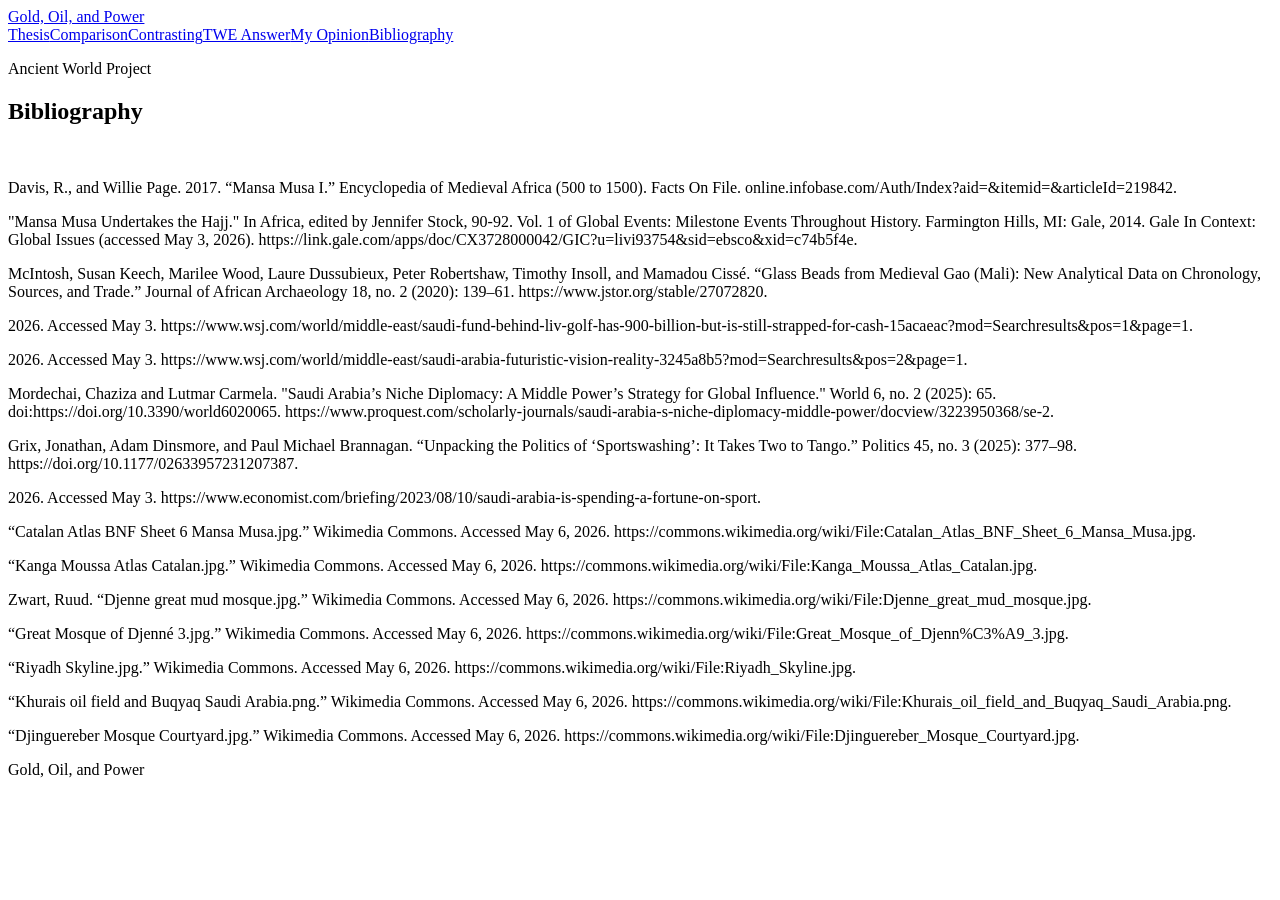
==== bibliography.html @ 3e638ce4 "Add files via upload" ====
<!DOCTYPE html>
<html lang="en"><head><meta charset="UTF-8"><meta name="viewport" content="width=device-width, initial-scale=1.0"><title>Bibliography | Gold, Oil, and Power</title><link rel="stylesheet" href="assets/styles.css"></head>
<body><header class="site-header"><nav class="nav"><a class="brand" href="index.html">Gold, Oil, and Power</a><div class="links"><a class="" href="index.html">Thesis</a><a class="" href="comparison.html">Comparison</a><a class="" href="contrast.html">Contrasting</a><a class="" href="twe.html">TWE Answer</a><a class="" href="opinion.html">My Opinion</a><a class="active" href="bibliography.html">Bibliography</a></div></nav></header>
<main class="page"><section class="hero"><div><p class="kicker">Ancient World Project</p><h1>Bibliography</h1></div><img class="hero-img" src="https://commons.wikimedia.org/wiki/Special:FilePath/Catalan%20Atlas%20BNF%20Sheet%206%20Mansa%20Musa.jpg" alt=""></section><article class="bibliography"><p>Davis, R., and Willie Page. 2017. “Mansa Musa I.” Encyclopedia of Medieval Africa (500 to 1500). Facts On File. online.infobase.com/Auth/Index?aid=&amp;itemid=&amp;articleId=219842.</p>
<p>&quot;Mansa Musa Undertakes the Hajj.&quot; In Africa, edited by Jennifer Stock, 90-92. Vol. 1 of Global Events: Milestone Events Throughout History. Farmington Hills, MI: Gale, 2014. Gale In Context: Global Issues (accessed May 3, 2026). https://link.gale.com/apps/doc/CX3728000042/GIC?u=livi93754&amp;sid=ebsco&amp;xid=c74b5f4e.</p>
<p>McIntosh, Susan Keech, Marilee Wood, Laure Dussubieux, Peter Robertshaw, Timothy Insoll, and Mamadou Cissé. “Glass Beads from Medieval Gao (Mali): New Analytical Data on Chronology, Sources, and Trade.” Journal of African Archaeology 18, no. 2 (2020): 139–61. https://www.jstor.org/stable/27072820.</p>
<p>2026. Accessed May 3. https://www.wsj.com/world/middle-east/saudi-fund-behind-liv-golf-has-900-billion-but-is-still-strapped-for-cash-15acaeac?mod=Searchresults&amp;pos=1&amp;page=1.</p>
<p>2026. Accessed May 3. https://www.wsj.com/world/middle-east/saudi-arabia-futuristic-vision-reality-3245a8b5?mod=Searchresults&amp;pos=2&amp;page=1.</p>
<p>Mordechai, Chaziza and Lutmar Carmela. &quot;Saudi Arabia’s Niche Diplomacy: A Middle Power’s Strategy for Global Influence.&quot; World 6, no. 2 (2025): 65. doi:https://doi.org/10.3390/world6020065. https://www.proquest.com/scholarly-journals/saudi-arabia-s-niche-diplomacy-middle-power/docview/3223950368/se-2.</p>
<p>Grix, Jonathan, Adam Dinsmore, and Paul Michael Brannagan. “Unpacking the Politics of ‘Sportswashing’: It Takes Two to Tango.” Politics 45, no. 3 (2025): 377–98. https://doi.org/10.1177/02633957231207387.</p>
<p>2026. Accessed May 3. https://www.economist.com/briefing/2023/08/10/saudi-arabia-is-spending-a-fortune-on-sport.</p>
<p>“Catalan Atlas BNF Sheet 6 Mansa Musa.jpg.” Wikimedia Commons. Accessed May 6, 2026. https://commons.wikimedia.org/wiki/File:Catalan_Atlas_BNF_Sheet_6_Mansa_Musa.jpg.</p>
<p>“Kanga Moussa Atlas Catalan.jpg.” Wikimedia Commons. Accessed May 6, 2026. https://commons.wikimedia.org/wiki/File:Kanga_Moussa_Atlas_Catalan.jpg.</p>
<p>Zwart, Ruud. “Djenne great mud mosque.jpg.” Wikimedia Commons. Accessed May 6, 2026. https://commons.wikimedia.org/wiki/File:Djenne_great_mud_mosque.jpg.</p>
<p>“Great Mosque of Djenné 3.jpg.” Wikimedia Commons. Accessed May 6, 2026. https://commons.wikimedia.org/wiki/File:Great_Mosque_of_Djenn%C3%A9_3.jpg.</p>
<p>“Riyadh Skyline.jpg.” Wikimedia Commons. Accessed May 6, 2026. https://commons.wikimedia.org/wiki/File:Riyadh_Skyline.jpg.</p>
<p>“Khurais oil field and Buqyaq Saudi Arabia.png.” Wikimedia Commons. Accessed May 6, 2026. https://commons.wikimedia.org/wiki/File:Khurais_oil_field_and_Buqyaq_Saudi_Arabia.png.</p>
<p>“Djinguereber Mosque Courtyard.jpg.” Wikimedia Commons. Accessed May 6, 2026. https://commons.wikimedia.org/wiki/File:Djinguereber_Mosque_Courtyard.jpg.</p></article></main><footer class="footer">Gold, Oil, and Power</footer></body></html>
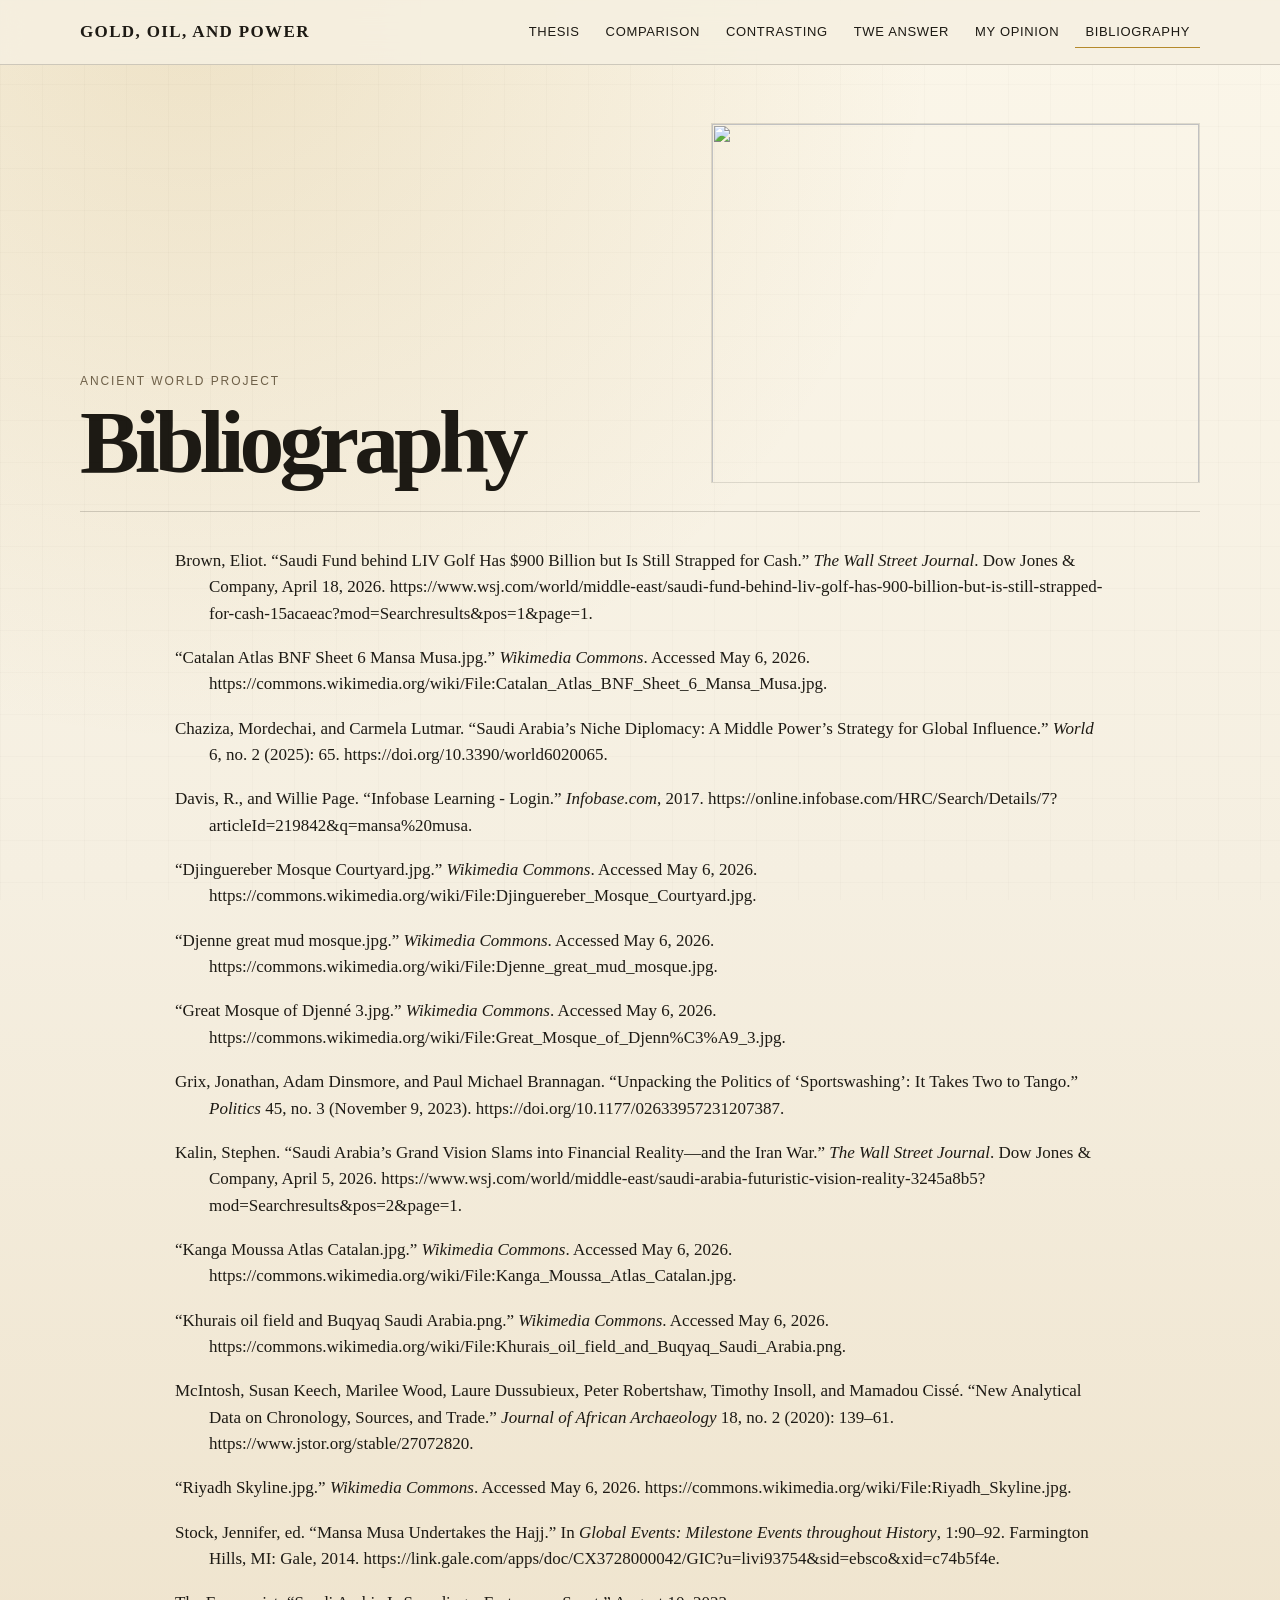
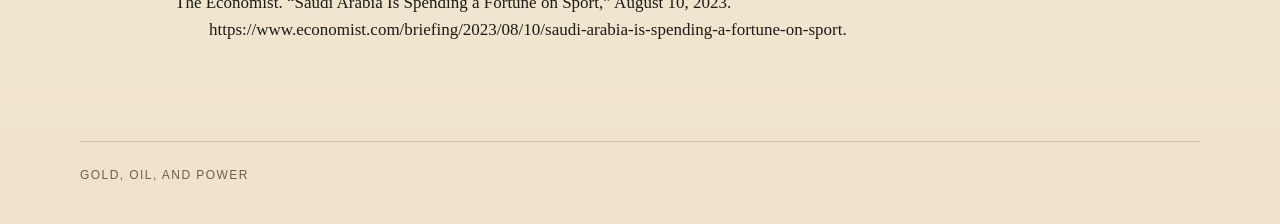
==== commit 0791674c: "Update bibliography.html" ====
--- a/bibliography.html
+++ b/bibliography.html
@@ -1,18 +1,44 @@
 <!DOCTYPE html>
-<html lang="en"><head><meta charset="UTF-8"><meta name="viewport" content="width=device-width, initial-scale=1.0"><title>Bibliography | Gold, Oil, and Power</title><link rel="stylesheet" href="assets/styles.css"></head>
-<body><header class="site-header"><nav class="nav"><a class="brand" href="index.html">Gold, Oil, and Power</a><div class="links"><a class="" href="index.html">Thesis</a><a class="" href="comparison.html">Comparison</a><a class="" href="contrast.html">Contrasting</a><a class="" href="twe.html">TWE Answer</a><a class="" href="opinion.html">My Opinion</a><a class="active" href="bibliography.html">Bibliography</a></div></nav></header>
-<main class="page"><section class="hero"><div><p class="kicker">Ancient World Project</p><h1>Bibliography</h1></div><img class="hero-img" src="https://commons.wikimedia.org/wiki/Special:FilePath/Catalan%20Atlas%20BNF%20Sheet%206%20Mansa%20Musa.jpg" alt=""></section><article class="bibliography"><p>Davis, R., and Willie Page. 2017. “Mansa Musa I.” Encyclopedia of Medieval Africa (500 to 1500). Facts On File. online.infobase.com/Auth/Index?aid=&amp;itemid=&amp;articleId=219842.</p>
-<p>&quot;Mansa Musa Undertakes the Hajj.&quot; In Africa, edited by Jennifer Stock, 90-92. Vol. 1 of Global Events: Milestone Events Throughout History. Farmington Hills, MI: Gale, 2014. Gale In Context: Global Issues (accessed May 3, 2026). https://link.gale.com/apps/doc/CX3728000042/GIC?u=livi93754&amp;sid=ebsco&amp;xid=c74b5f4e.</p>
-<p>McIntosh, Susan Keech, Marilee Wood, Laure Dussubieux, Peter Robertshaw, Timothy Insoll, and Mamadou Cissé. “Glass Beads from Medieval Gao (Mali): New Analytical Data on Chronology, Sources, and Trade.” Journal of African Archaeology 18, no. 2 (2020): 139–61. https://www.jstor.org/stable/27072820.</p>
-<p>2026. Accessed May 3. https://www.wsj.com/world/middle-east/saudi-fund-behind-liv-golf-has-900-billion-but-is-still-strapped-for-cash-15acaeac?mod=Searchresults&amp;pos=1&amp;page=1.</p>
-<p>2026. Accessed May 3. https://www.wsj.com/world/middle-east/saudi-arabia-futuristic-vision-reality-3245a8b5?mod=Searchresults&amp;pos=2&amp;page=1.</p>
-<p>Mordechai, Chaziza and Lutmar Carmela. &quot;Saudi Arabia’s Niche Diplomacy: A Middle Power’s Strategy for Global Influence.&quot; World 6, no. 2 (2025): 65. doi:https://doi.org/10.3390/world6020065. https://www.proquest.com/scholarly-journals/saudi-arabia-s-niche-diplomacy-middle-power/docview/3223950368/se-2.</p>
-<p>Grix, Jonathan, Adam Dinsmore, and Paul Michael Brannagan. “Unpacking the Politics of ‘Sportswashing’: It Takes Two to Tango.” Politics 45, no. 3 (2025): 377–98. https://doi.org/10.1177/02633957231207387.</p>
-<p>2026. Accessed May 3. https://www.economist.com/briefing/2023/08/10/saudi-arabia-is-spending-a-fortune-on-sport.</p>
-<p>“Catalan Atlas BNF Sheet 6 Mansa Musa.jpg.” Wikimedia Commons. Accessed May 6, 2026. https://commons.wikimedia.org/wiki/File:Catalan_Atlas_BNF_Sheet_6_Mansa_Musa.jpg.</p>
-<p>“Kanga Moussa Atlas Catalan.jpg.” Wikimedia Commons. Accessed May 6, 2026. https://commons.wikimedia.org/wiki/File:Kanga_Moussa_Atlas_Catalan.jpg.</p>
-<p>Zwart, Ruud. “Djenne great mud mosque.jpg.” Wikimedia Commons. Accessed May 6, 2026. https://commons.wikimedia.org/wiki/File:Djenne_great_mud_mosque.jpg.</p>
-<p>“Great Mosque of Djenné 3.jpg.” Wikimedia Commons. Accessed May 6, 2026. https://commons.wikimedia.org/wiki/File:Great_Mosque_of_Djenn%C3%A9_3.jpg.</p>
-<p>“Riyadh Skyline.jpg.” Wikimedia Commons. Accessed May 6, 2026. https://commons.wikimedia.org/wiki/File:Riyadh_Skyline.jpg.</p>
-<p>“Khurais oil field and Buqyaq Saudi Arabia.png.” Wikimedia Commons. Accessed May 6, 2026. https://commons.wikimedia.org/wiki/File:Khurais_oil_field_and_Buqyaq_Saudi_Arabia.png.</p>
-<p>“Djinguereber Mosque Courtyard.jpg.” Wikimedia Commons. Accessed May 6, 2026. https://commons.wikimedia.org/wiki/File:Djinguereber_Mosque_Courtyard.jpg.</p></article></main><footer class="footer">Gold, Oil, and Power</footer></body></html>+<html lang="en">
+<head>
+  <meta charset="UTF-8">
+  <meta name="viewport" content="width=device-width, initial-scale=1.0">
+  <title>Bibliography | Gold, Oil, and Power</title>
+  <link rel="stylesheet" href="assets/styles.css">
+</head>
+<body>
+<header class="site-header">
+  <nav class="nav">
+    <a class="brand" href="index.html">Gold, Oil, and Power</a>
+    <div class="links"><a class="" href="index.html">Thesis</a><a class="" href="comparison.html">Comparison</a><a class="" href="contrast.html">Contrasting</a><a class="" href="twe.html">TWE Answer</a><a class="" href="opinion.html">My Opinion</a><a class="active" href="bibliography.html">Bibliography</a></div>
+  </nav>
+</header>
+<main class="page">
+  <section class="hero">
+    <div>
+      <p class="kicker">Ancient World Project</p>
+      <h1>Bibliography</h1>
+    </div>
+    <img class="hero-img" src="https://commons.wikimedia.org/wiki/Special:FilePath/Catalan%20Atlas%20BNF%20Sheet%206%20Mansa%20Musa.jpg" alt="">
+  </section>
+  <article class="bibliography">
+<p>Brown, Eliot. “Saudi Fund behind LIV Golf Has $900 Billion but Is Still Strapped for Cash.” <em>The Wall Street Journal</em>. Dow Jones &amp; Company, April 18, 2026. https://www.wsj.com/world/middle-east/saudi-fund-behind-liv-golf-has-900-billion-but-is-still-strapped-for-cash-15acaeac?mod=Searchresults&amp;pos=1&amp;page=1.</p>
+<p>“Catalan Atlas BNF Sheet 6 Mansa Musa.jpg.” <em>Wikimedia Commons</em>. Accessed May 6, 2026. https://commons.wikimedia.org/wiki/File:Catalan_Atlas_BNF_Sheet_6_Mansa_Musa.jpg.</p>
+<p>Chaziza, Mordechai, and Carmela Lutmar. “Saudi Arabia’s Niche Diplomacy: A Middle Power’s Strategy for Global Influence.” <em>World</em> 6, no. 2 (2025): 65. https://doi.org/10.3390/world6020065.</p>
+<p>Davis, R., and Willie Page. “Infobase Learning - Login.” <em>Infobase.com</em>, 2017. https://online.infobase.com/HRC/Search/Details/7?articleId=219842&amp;q=mansa%20musa.</p>
+<p>“Djinguereber Mosque Courtyard.jpg.” <em>Wikimedia Commons</em>. Accessed May 6, 2026. https://commons.wikimedia.org/wiki/File:Djinguereber_Mosque_Courtyard.jpg.</p>
+<p>“Djenne great mud mosque.jpg.” <em>Wikimedia Commons</em>. Accessed May 6, 2026. https://commons.wikimedia.org/wiki/File:Djenne_great_mud_mosque.jpg.</p>
+<p>“Great Mosque of Djenné 3.jpg.” <em>Wikimedia Commons</em>. Accessed May 6, 2026. https://commons.wikimedia.org/wiki/File:Great_Mosque_of_Djenn%C3%A9_3.jpg.</p>
+<p>Grix, Jonathan, Adam Dinsmore, and Paul Michael Brannagan. “Unpacking the Politics of ‘Sportswashing’: It Takes Two to Tango.” <em>Politics</em> 45, no. 3 (November 9, 2023). https://doi.org/10.1177/02633957231207387.</p>
+<p>Kalin, Stephen. “Saudi Arabia’s Grand Vision Slams into Financial Reality—and the Iran War.” <em>The Wall Street Journal</em>. Dow Jones &amp; Company, April 5, 2026. https://www.wsj.com/world/middle-east/saudi-arabia-futuristic-vision-reality-3245a8b5?mod=Searchresults&amp;pos=2&amp;page=1.</p>
+<p>“Kanga Moussa Atlas Catalan.jpg.” <em>Wikimedia Commons</em>. Accessed May 6, 2026. https://commons.wikimedia.org/wiki/File:Kanga_Moussa_Atlas_Catalan.jpg.</p>
+<p>“Khurais oil field and Buqyaq Saudi Arabia.png.” <em>Wikimedia Commons</em>. Accessed May 6, 2026. https://commons.wikimedia.org/wiki/File:Khurais_oil_field_and_Buqyaq_Saudi_Arabia.png.</p>
+<p>McIntosh, Susan Keech, Marilee Wood, Laure Dussubieux, Peter Robertshaw, Timothy Insoll, and Mamadou Cissé. “New Analytical Data on Chronology, Sources, and Trade.” <em>Journal of African Archaeology</em> 18, no. 2 (2020): 139–61. https://www.jstor.org/stable/27072820.</p>
+<p>“Riyadh Skyline.jpg.” <em>Wikimedia Commons</em>. Accessed May 6, 2026. https://commons.wikimedia.org/wiki/File:Riyadh_Skyline.jpg.</p>
+<p>Stock, Jennifer, ed. “Mansa Musa Undertakes the Hajj.” In <em>Global Events: Milestone Events throughout History</em>, 1:90–92. Farmington Hills, MI: Gale, 2014. https://link.gale.com/apps/doc/CX3728000042/GIC?u=livi93754&amp;sid=ebsco&amp;xid=c74b5f4e.</p>
+<p>The Economist. “Saudi Arabia Is Spending a Fortune on Sport,” August 10, 2023. https://www.economist.com/briefing/2023/08/10/saudi-arabia-is-spending-a-fortune-on-sport.</p>
+  </article>
+</main>
+<footer class="footer">Gold, Oil, and Power</footer>
+</body>
+</html>
--- a/assets/styles.css
+++ b/assets/styles.css
@@ -0,0 +1,190 @@
+:root{
+  --paper:#f5efe1;
+  --ink:#1d1a14;
+  --muted:#6e6048;
+  --gold:#b58a2c;
+  --oil:#10100e;
+  --line:rgba(29,26,20,.18);
+}
+*{box-sizing:border-box}
+html{scroll-behavior:smooth}
+body{
+  margin:0;
+  font-family: Georgia, 'Times New Roman', serif;
+  color:var(--ink);
+  background:
+    radial-gradient(circle at 15% 0%, rgba(181,138,44,.18), transparent 35%),
+    linear-gradient(180deg,#fbf6e9 0%,var(--paper) 48%,#eee2ca 100%);
+  overflow-x:hidden;
+}
+body::before{
+  content:"";
+  position:fixed;
+  inset:0;
+  pointer-events:none;
+  background-image:linear-gradient(rgba(29,26,20,.035) 1px, transparent 1px),linear-gradient(90deg, rgba(29,26,20,.035) 1px, transparent 1px);
+  background-size:42px 42px;
+  opacity:.55;
+}
+a{color:inherit;text-decoration:none}
+.site-header{
+  position:sticky;
+  top:0;
+  z-index:20;
+  backdrop-filter:blur(14px);
+  background:rgba(245,239,225,.88);
+  border-bottom:1px solid var(--line);
+}
+.nav{
+  width:min(1120px, calc(100% - 32px));
+  margin:0 auto;
+  display:flex;
+  align-items:center;
+  justify-content:space-between;
+  gap:24px;
+  padding:16px 0;
+}
+.brand{
+  font-size:17px;
+  letter-spacing:.08em;
+  text-transform:uppercase;
+  font-weight:700;
+  white-space:nowrap;
+}
+.links{
+  display:flex;
+  gap:6px;
+  flex-wrap:wrap;
+  justify-content:flex-end;
+  font-family:Arial, Helvetica, sans-serif;
+  font-size:13px;
+  letter-spacing:.05em;
+  text-transform:uppercase;
+}
+.links a{
+  padding:8px 10px;
+  border-bottom:1px solid transparent;
+}
+.links a:hover,.links a.active{border-bottom-color:var(--gold)}
+.page{
+  width:min(1120px, calc(100% - 32px));
+  margin:0 auto;
+  padding:58px 0 80px;
+}
+.hero{
+  display:grid;
+  grid-template-columns:minmax(0,1.1fr) minmax(280px,.9fr);
+  gap:34px;
+  align-items:end;
+  margin-bottom:36px;
+  border-bottom:1px solid var(--line);
+  padding-bottom:28px;
+}
+h1{
+  margin:0;
+  font-size:clamp(44px,7vw,92px);
+  line-height:.9;
+  letter-spacing:-.055em;
+  font-weight:700;
+}
+.kicker{
+  font-family:Arial, Helvetica, sans-serif;
+  text-transform:uppercase;
+  letter-spacing:.16em;
+  color:var(--muted);
+  font-size:12px;
+  margin:0 0 14px;
+}
+.hero-img,.wide-img,.image-grid img{
+  width:100%;
+  display:block;
+  object-fit:cover;
+  border-radius:0;
+  filter:saturate(.92) contrast(1.02);
+  border:1px solid rgba(29,26,20,.12);
+}
+.hero-img{height:360px}
+.wide-img{height:360px;margin:34px 0}
+.image-grid{
+  display:grid;
+  grid-template-columns:repeat(2,minmax(0,1fr));
+  gap:18px;
+  margin:34px 0;
+}
+.image-grid img{height:300px}
+.essay{
+  max-width:920px;
+  margin:0 auto;
+}
+.essay p{
+  font-size:clamp(18px,2vw,22px);
+  line-height:1.72;
+  margin:0 0 24px;
+}
+.essay p:first-child::first-letter{
+  float:left;
+  font-size:4.8em;
+  line-height:.82;
+  padding-right:10px;
+  color:var(--gold);
+}
+.bibliography{
+  max-width:930px;
+  margin:0 auto;
+}
+.bibliography p{
+  font-size:17px;
+  line-height:1.55;
+  margin:0 0 18px;
+  padding-left:34px;
+  text-indent:-34px;
+}
+.footer{
+  width:min(1120px, calc(100% - 32px));
+  margin:0 auto;
+  padding:26px 0 42px;
+  border-top:1px solid var(--line);
+  font-family:Arial, Helvetica, sans-serif;
+  font-size:12px;
+  letter-spacing:.12em;
+  text-transform:uppercase;
+  color:var(--muted);
+}
+@media(max-width:820px){
+  .nav{align-items:flex-start;flex-direction:column;gap:12px}
+  .links{justify-content:flex-start}
+  .hero{grid-template-columns:1fr;align-items:start}
+  .hero-img{height:260px}
+  .image-grid{grid-template-columns:1fr}
+  .wide-img,.image-grid img{height:260px}
+  .page{padding-top:36px}
+}
+
+.essay sup{
+  font-size:.65em;
+  line-height:0;
+  vertical-align:super;
+  margin-left:1px;
+}
+.essay sup a{
+  color:var(--gold);
+  text-decoration:none;
+}
+.footnotes{
+  margin:38px 0 28px;
+  padding-top:18px;
+  border-top:1px solid var(--line);
+  max-width:920px;
+}
+.footnotes ol{
+  margin:0;
+  padding-left:22px;
+}
+.footnotes li{
+  font-size:14px;
+  line-height:1.5;
+  margin:0 0 10px;
+}
+.footnotes a{
+  color:var(--gold);
+}
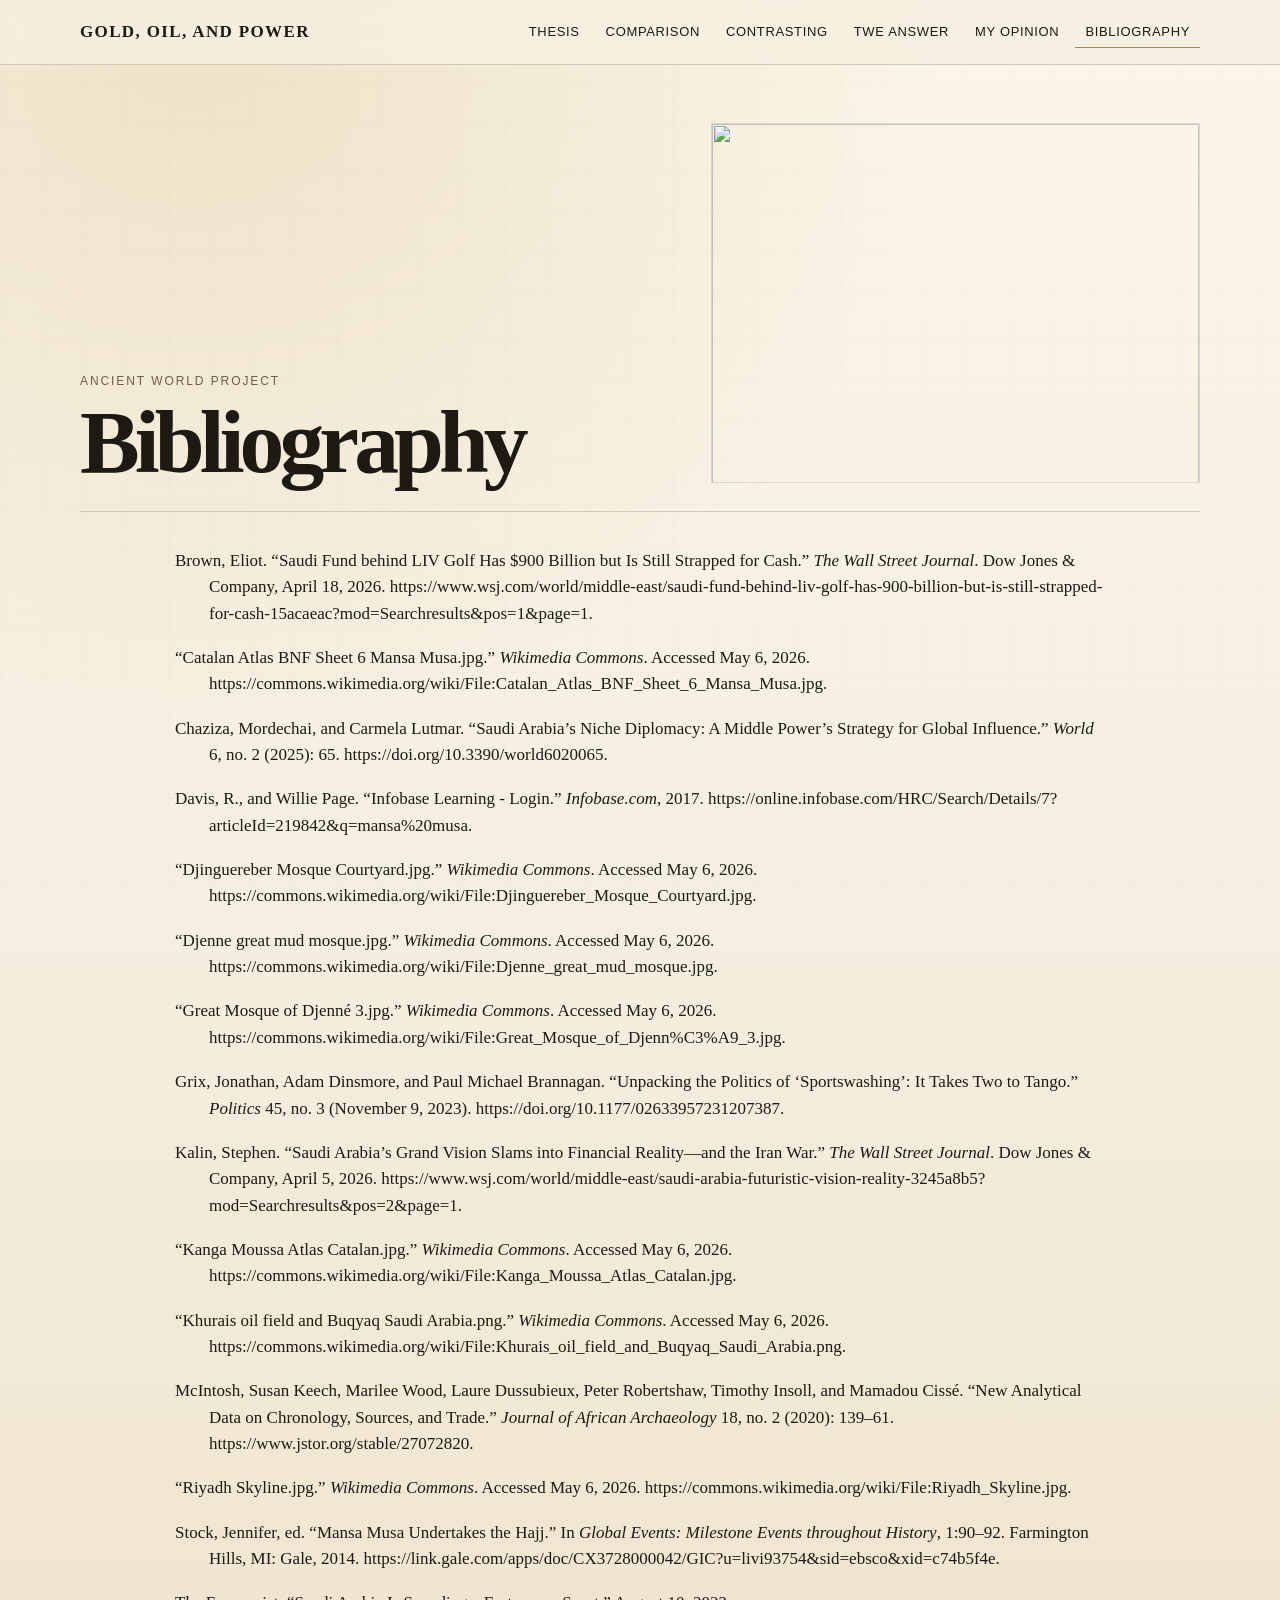
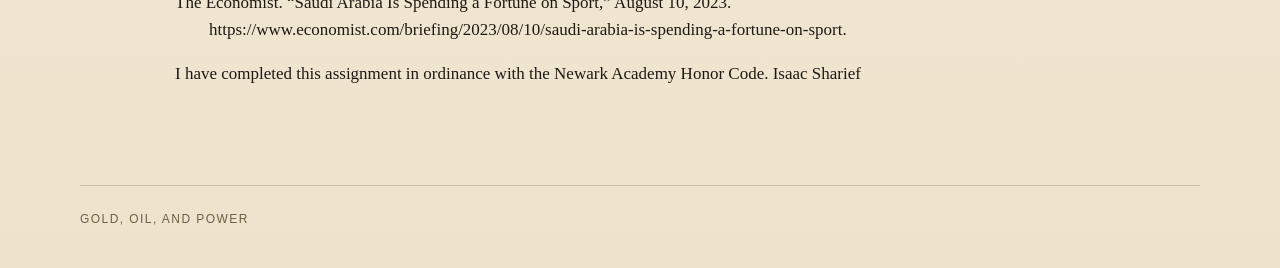
==== commit 7bf6f228: "Update bibliography.html" ====
--- a/bibliography.html
+++ b/bibliography.html
@@ -37,6 +37,7 @@
 <p>“Riyadh Skyline.jpg.” <em>Wikimedia Commons</em>. Accessed May 6, 2026. https://commons.wikimedia.org/wiki/File:Riyadh_Skyline.jpg.</p>
 <p>Stock, Jennifer, ed. “Mansa Musa Undertakes the Hajj.” In <em>Global Events: Milestone Events throughout History</em>, 1:90–92. Farmington Hills, MI: Gale, 2014. https://link.gale.com/apps/doc/CX3728000042/GIC?u=livi93754&amp;sid=ebsco&amp;xid=c74b5f4e.</p>
 <p>The Economist. “Saudi Arabia Is Spending a Fortune on Sport,” August 10, 2023. https://www.economist.com/briefing/2023/08/10/saudi-arabia-is-spending-a-fortune-on-sport.</p>
+<p>I have completed this assignment in ordinance with the Newark Academy Honor Code. Isaac Sharief</p>
   </article>
 </main>
 <footer class="footer">Gold, Oil, and Power</footer>
